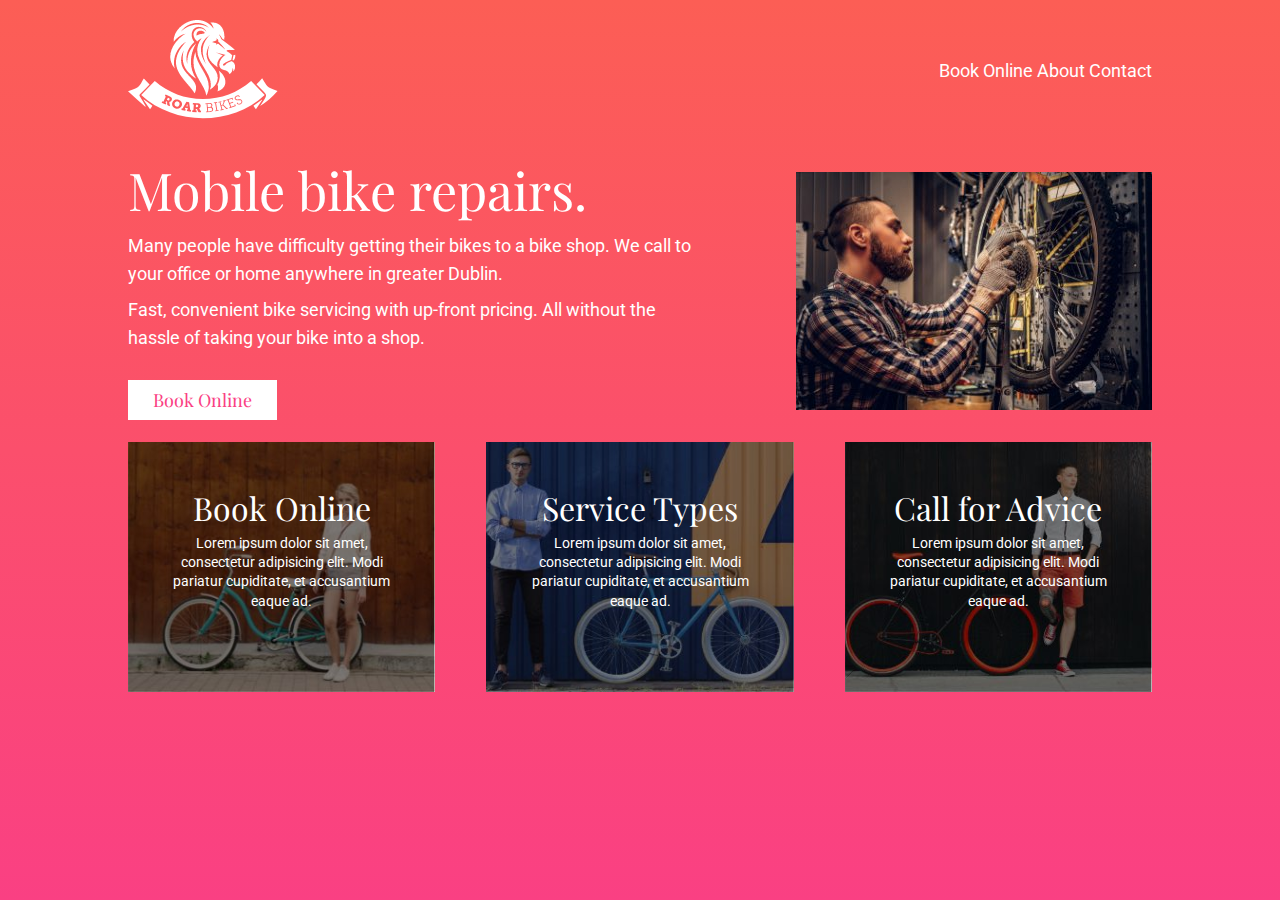
==== index.html @ 9e92ab2b "first commit" ====
<!DOCTYPE html>
<html lang="en">
  <head>
    <meta charset="UTF-8" />
    <meta name="viewport" content="width=device-width, initial-scale=1.0" />
    <meta http-equiv="X-UA-Compatible" content="ie=edge" />
    <title>Roar Cycle - Bike Repairs in Dublin</title>

    <!-- This is Eric Meyers CSS reset -->
    <link rel="stylesheet" href="css-reset.css" />

    <!-- This is my own style sheet -->
    <link rel="stylesheet" href="style.css" />
    <link
      href="https://fonts.googleapis.com/css?family=Playfair+Display|Roboto:300&display=swap"
      rel="stylesheet"
    />
    <link
      rel="stylesheet"
      href="https://use.fontawesome.com/releases/v5.15.2/css/all.css"
      integrity="sha384-vSIIfh2YWi9wW0r9iZe7RJPrKwp6bG+s9QZMoITbCckVJqGCCRhc+ccxNcdpHuYu"
      crossorigin="anonymous"
    />
  </head>
  <body>
    <div class="container">
      <header>
        <div class="logo">
          <img
            src="images/logo-roar-bikes.png"
            alt="Logo for Bike Repair shop Roar Bikes"
          />
        </div>

        <nav>Book Online About Contact</nav>
      </header>

      <main>
        <div class="herobox1">
          <h1>Mobile bike repairs.</h1>
          <p>
            Many people have difficulty getting their bikes to a bike shop. We
            call to your office or home anywhere in greater Dublin.
          </p>
          <p>
            Fast, convenient bike servicing with up-front pricing. All without
            the hassle of taking your bike into a shop.
          </p>
          <a href="bookOnline.html" class="mybutton">Book Online</a>
        </div>
        <div class="herobox2">
          <img
            src="images/image-bike-repair-service.jpg"
            alt="person servicing a bike in dublin"
          />
        </div>
      </main>

      <div class="cards">
        <div class="card1">
          <a href="#">
            <i class="fas fa-motorcycle"></i>
            <h2>Book Online</h2>
            <p>
              Lorem ipsum dolor sit amet, consectetur adipisicing elit. Modi
              pariatur cupiditate, et accusantium eaque ad.
            </p>
          </a>
        </div>
        <div class="card2">
          <a href="#">
            <i class="fas fa-cog"></i>
            <h2>Service Types</h2>
            <p>
              Lorem ipsum dolor sit amet, consectetur adipisicing elit. Modi
              pariatur cupiditate, et accusantium eaque ad.
            </p>
          </a>
        </div>
        <div class="card3">
          <a href="#">
            <i class="fas fa-phone"></i>
            <h2>Call for Advice</h2>
            <p>
              Lorem ipsum dolor sit amet, consectetur adipisicing elit. Modi
              pariatur cupiditate, et accusantium eaque ad.
            </p>
          </a>
        </div>
      </div>
    </div>
  </body>
</html>
---- style.css ----
html {
  height: 100%;
}

body {
  background-image: linear-gradient(#fc5e55, #fa4083);
  font-family: 'Roboto', sans-serif;
  color: white;
  font-size: 1.125rem;
}
a {
  color: white;
  text-decoration: none;
}

.container {
  width: 1024px;
  min-height: 300px;
  margin-left: auto;
  margin-right: auto;
}

header {
  display: flex;
  justify-content: space-between;
  align-items: center;
  padding-top: 20px;
  padding-bottom: 20px;
}

main {
  min-height: 300px;
  display: flex;
  align-items: center;
}

.cards {
  display: flex;
  justify-content: space-between;
  text-align: center;
}

.card1 {
  background-image: url(images/image-background-card1.jpg);
  background-size: cover;
  background-position: bottom;
  min-height: 250px;
  width: 30%;
}

.card2 {
  background-image: url(images/image-background-card2.jpg);
  background-size: cover;
  background-position: bottom;
  min-height: 250;
  width: 30%;
}

.card3 {
  background-image: url(images/image-background-card3.jpg);
  background-size: cover;
  background-position: bottom;
  min-height: 250;
  width: 30%;
}

.card1,
.card2,
.card3 {
  padding: 30px 30px 20px 30px;
  box-sizing: border-box;
}

.herobox1 {
  flex: 2;
  padding-right: 100px;
}

.herobox2 {
  flex: 1;
}

h1 {
  font-size: 3.25rem;
  font-family: 'Playfair Display', serif;
  margin-bottom: 1rem;
}
h2 {
  font-size: 2rem;
  font-family: 'Playfair Display', serif;
  margin-top: 20px;
}

p {
  line-height: 1.75rem;
  margin-bottom: 0.5rem;
}

.cards p {
  font-size: 0.85rem;
  line-height: 1.2rem;
  margin-top: 10px;
}

.cards i {
  font-size: 100px;
}

.mybutton {
  background-color: white;
  color: #fa4083;
  font-family: 'Playfair Display', serif;
  padding: 11px 25px;
  display: inline-block;
  margin-top: 20px;
}
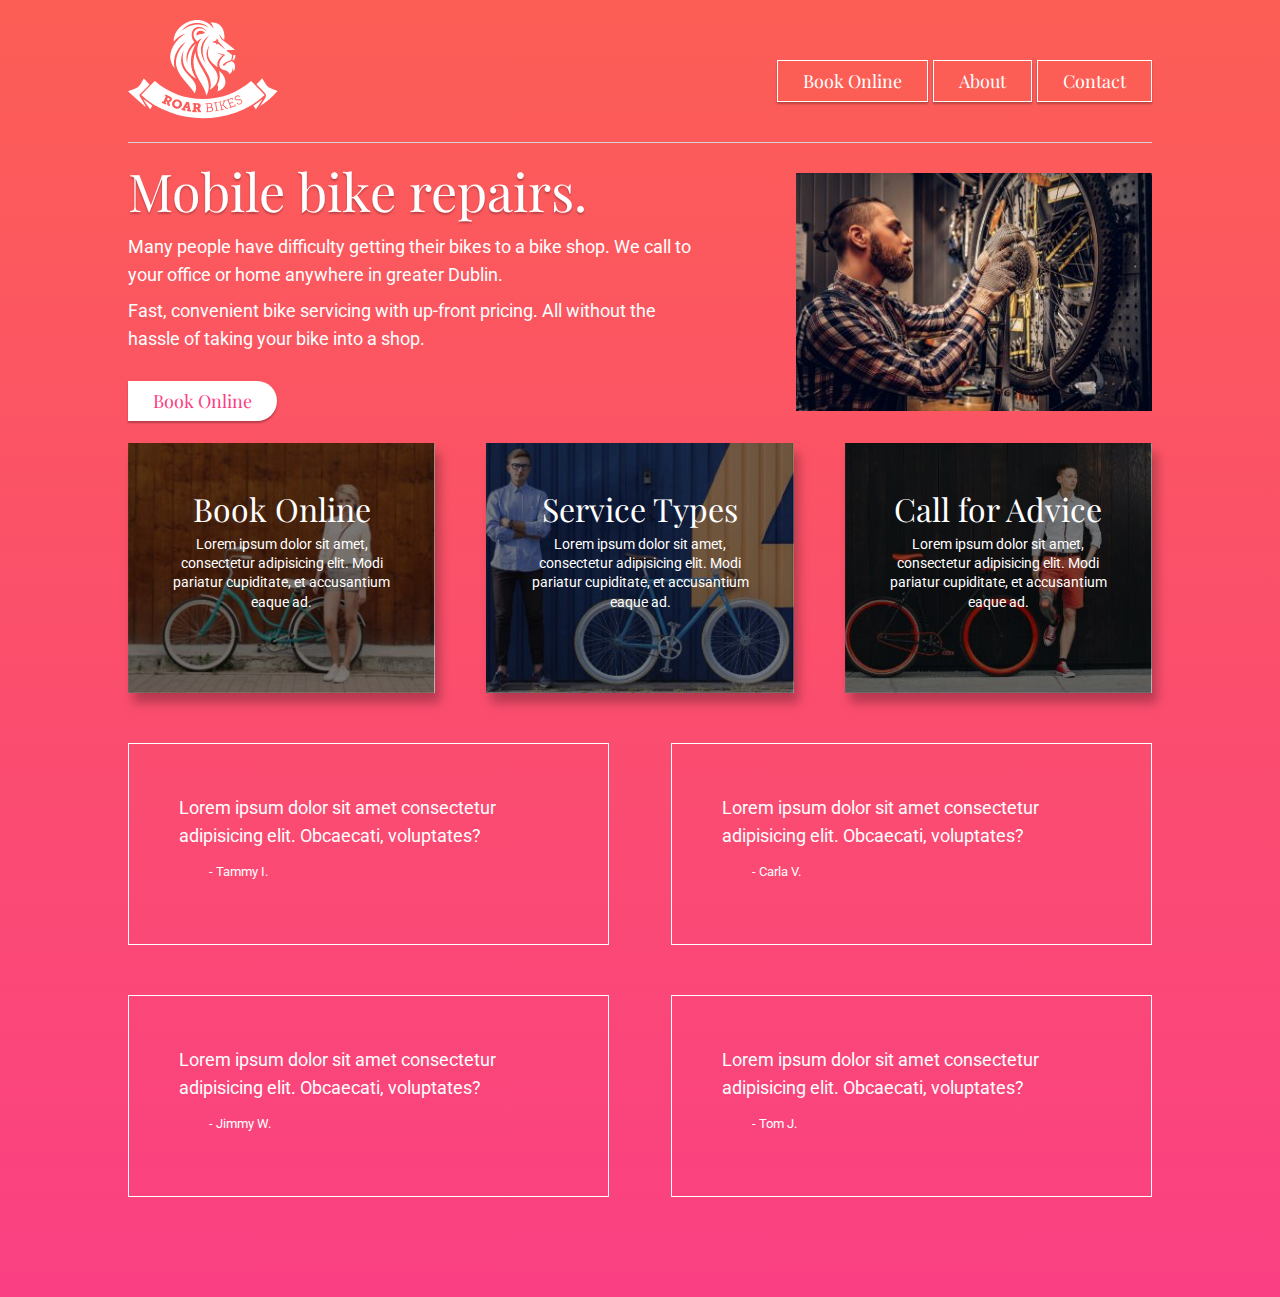
==== commit 896c7531: "added contact page" ====
--- a/index.html
+++ b/index.html
@@ -26,13 +26,29 @@
     <div class="container">
       <header>
         <div class="logo">
-          <img
-            src="images/logo-roar-bikes.png"
-            alt="Logo for Bike Repair shop Roar Bikes"
-          />
+          <a href="index.html"
+            ><img
+              src="images/logo-roar-bikes.png"
+              alt="Logo for Bike Repair shop Roar Bikes"
+          /></a>
         </div>
 
-        <nav>Book Online About Contact</nav>
+        <nav>
+          <div class="navbutton">
+            <a href="#" class="mybutton">Book Online</a>
+            <div class="dropdown">
+              <div class="mybutton"><a href="">Onsite Service</a></div>
+              <div class="mybutton"><a href="">Parts Delivery</a></div>
+              <div class="mybutton"><a href="">Request Callback</a></div>
+            </div>
+          </div>
+          <div class="navbutton">
+            <a href="#" class="mybutton">About</a>
+          </div>
+          <div class="navbutton">
+            <a href="contact-us.html" class="mybutton">Contact</a>
+          </div>
+        </nav>
       </header>
 
       <main>
@@ -88,6 +104,37 @@
           </a>
         </div>
       </div>
+
+      <div class="testimonials">
+        <div class="tbox">
+          <p>
+            Lorem ipsum dolor sit amet consectetur adipisicing elit. Obcaecati,
+            voluptates?
+          </p>
+          <p>- Tammy I.</p>
+        </div>
+        <div class="tbox">
+          <p>
+            Lorem ipsum dolor sit amet consectetur adipisicing elit. Obcaecati,
+            voluptates?
+          </p>
+          <p>- Carla V.</p>
+        </div>
+        <div class="tbox">
+          <p>
+            Lorem ipsum dolor sit amet consectetur adipisicing elit. Obcaecati,
+            voluptates?
+          </p>
+          <p>- Jimmy W.</p>
+        </div>
+        <div class="tbox">
+          <p>
+            Lorem ipsum dolor sit amet consectetur adipisicing elit. Obcaecati,
+            voluptates?
+          </p>
+          <p>- Tom J.</p>
+        </div>
+      </div>
     </div>
   </body>
 </html>
--- a/style.css
+++ b/style.css
@@ -1,9 +1,11 @@
 html {
-  height: 100%;
+  background-image: linear-gradient(#fc5e55, #fa4083);
 }
 
 body {
-  background-image: linear-gradient(#fc5e55, #fa4083);
+  background-image: url(images/image-lion-background.png);
+  background-position: top center;
+  background-repeat: no-repeat;
   font-family: 'Roboto', sans-serif;
   color: white;
   font-size: 1.125rem;
@@ -26,12 +28,15 @@
   align-items: center;
   padding-top: 20px;
   padding-bottom: 20px;
+  border-bottom: 1px solid lightgray;
 }
 
 main {
   min-height: 300px;
   display: flex;
   align-items: center;
+}
+.main2 {
 }
 
 .cards {
@@ -69,6 +74,7 @@
 .card3 {
   padding: 30px 30px 20px 30px;
   box-sizing: border-box;
+  box-shadow: 5px 10px 10px rgba(0, 0, 0, 0.268);
 }
 
 .herobox1 {
@@ -84,6 +90,7 @@
   font-size: 3.25rem;
   font-family: 'Playfair Display', serif;
   margin-bottom: 1rem;
+  text-shadow: 0px 2px 2px rgba(0, 0, 0, 0.268);
 }
 h2 {
   font-size: 2rem;
@@ -113,4 +120,62 @@
   padding: 11px 25px;
   display: inline-block;
   margin-top: 20px;
+  border-radius: 0px 100px 100px 0px;
+  box-shadow: 0px 2px 2px rgba(0, 0, 0, 0.268);
 }
+
+.mybutton:hover {
+  background-color: rgb(110, 10, 27);
+  transition-duration: 1s;
+}
+nav a.mybutton {
+  border-radius: 0px;
+  margin-left: 1px;
+  background-color: #fc5e55;
+  color: white;
+  border: solid 1px white;
+}
+.testimonials {
+  display: flex;
+  flex-wrap: wrap;
+  justify-content: space-between;
+  margin-bottom: 100px;
+}
+
+.tbox {
+  width: 47%;
+  padding: 50px;
+  border: 1px solid white;
+  box-sizing: border-box;
+  margin-top: 50px;
+}
+
+.tbox p:last-of-type {
+  font-size: 0.8rem;
+  padding-left: 30px;
+}
+
+.navbutton {
+  display: inline-block;
+}
+.dropdown {
+  display: none;
+  position: absolute;
+  z-index: 1;
+  padding-top: 20px;
+  text-align: center;
+}
+.navbutton:hover .dropdown {
+  display: block;
+}
+.dropdown .mybutton {
+  display: block;
+  width: 50px;
+  margin-top: 1px;
+  background-color: white;
+  border-radius: 0px 0px 0px;
+}
+
+.dropdown .mybutton a {
+  color: green;
+}
